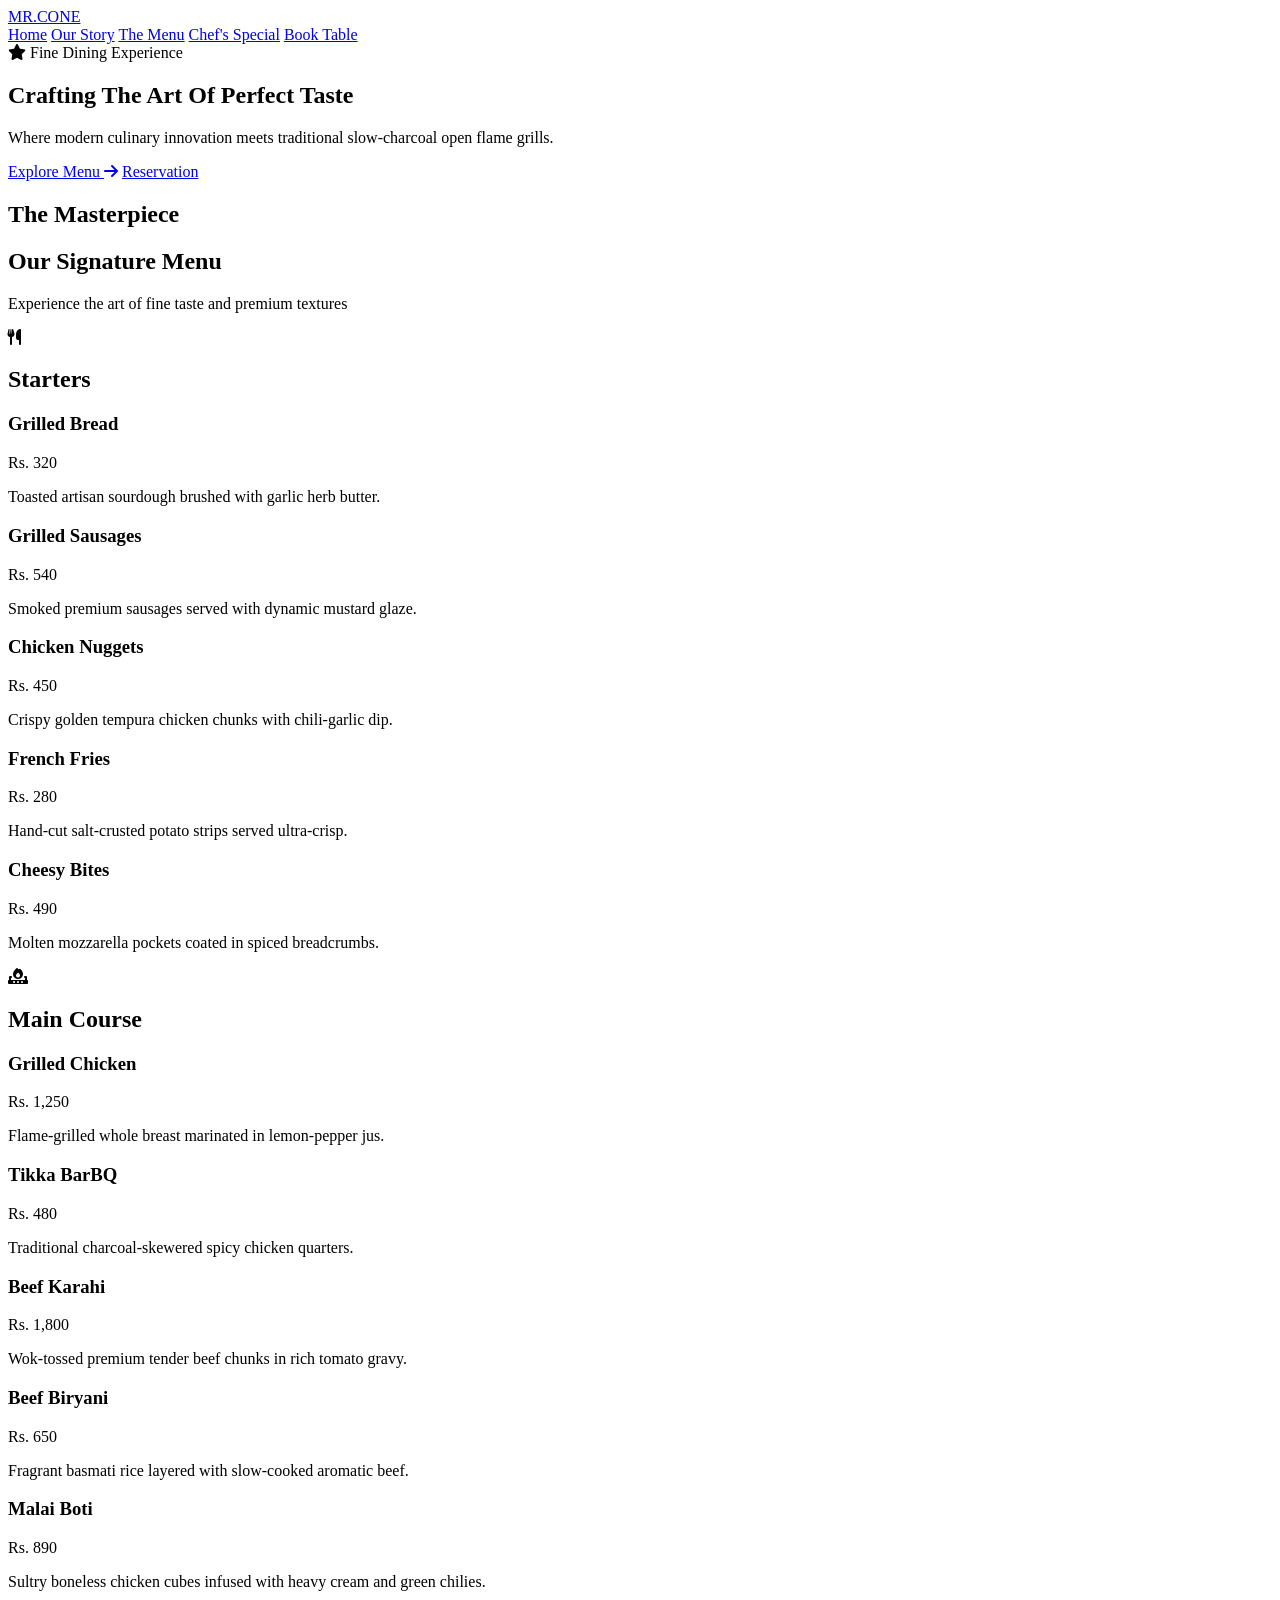
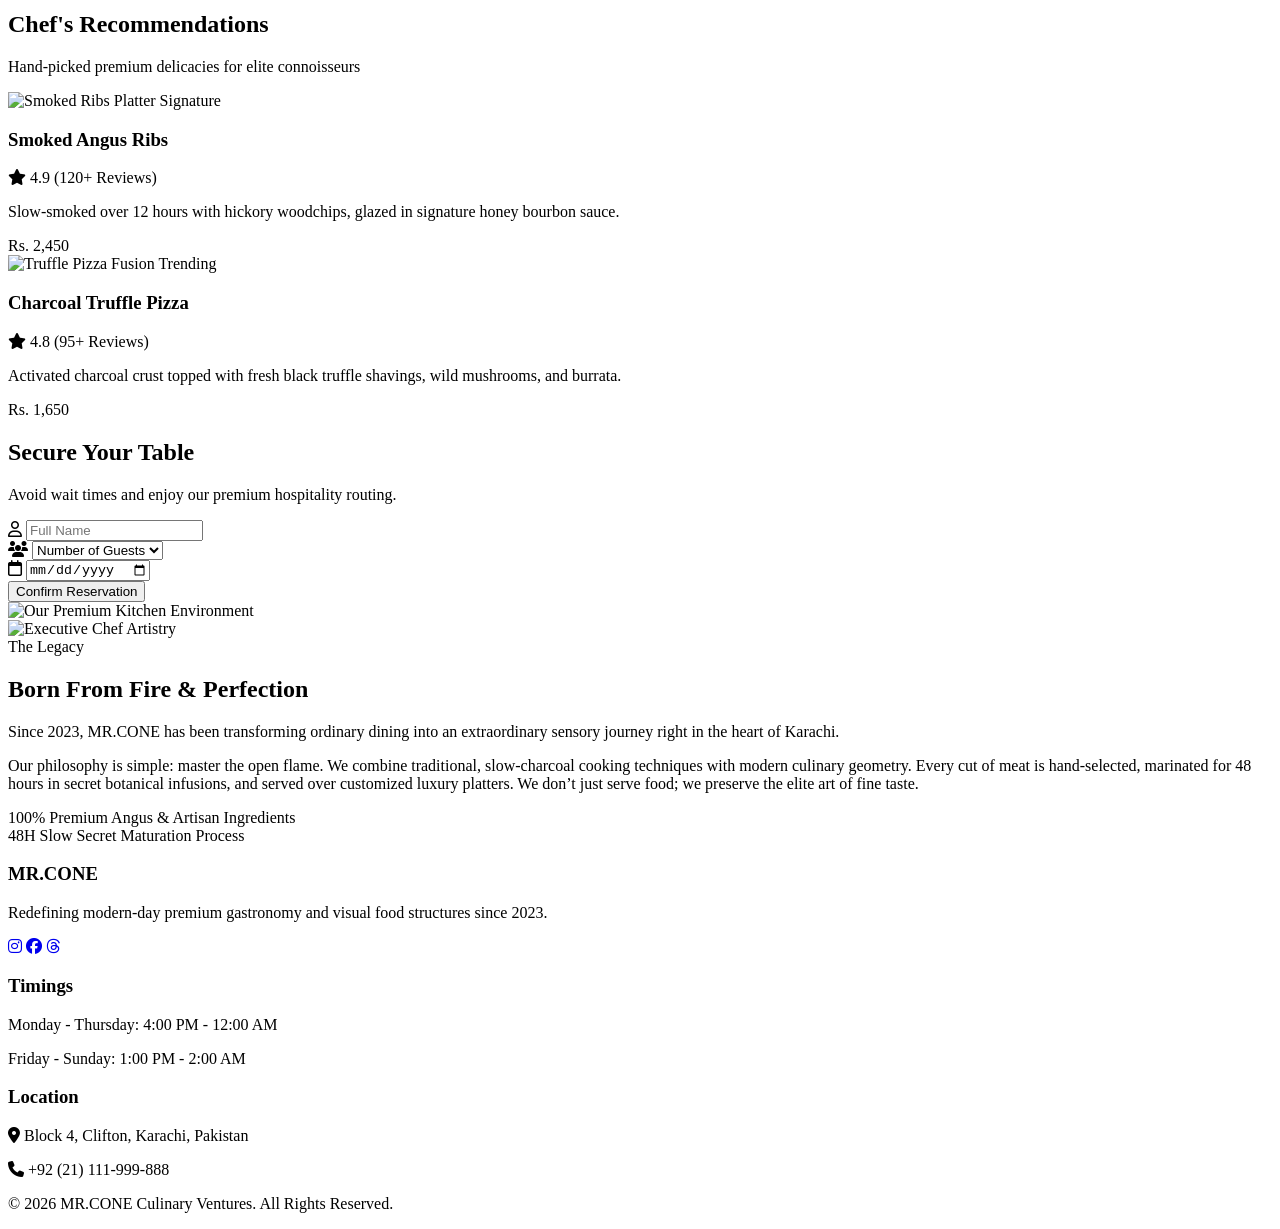
==== index.html @ 3ef862fd "necessary changings" ====
<!DOCTYPE html>
<html lang="en">
<head>
    <meta charset="UTF-8">
    <meta name="viewport" content="width=device-width, initial-scale=1.0">
    <title>MR.CONE | Luxury Culinary Experience</title>

    <link rel="preconnect" href="https://fonts.googleapis.com">
    <link rel="preconnect" href="https://fonts.gstatic.com" crossorigin>
    <link href="https://fonts.googleapis.com/css2?family=Cinzel:wght@400;600;700;900&family=Poppins:wght@300;400;500;600;700&display=swap" rel="stylesheet">
    
    <link rel="stylesheet" href="https://cdnjs.cloudflare.com/ajax/libs/font-awesome/6.5.1/css/all.min.css">

    <link rel="stylesheet" href="menu.css">
</head>
<body>

    <div class="blur-glow glow-1"></div>
    <div class="blur-glow glow-2"></div>
    <div class="blur-glow glow-3"></div>

    <header class="main-navbar">
        <div class="nav-container">
            <a href="#" class="nav-logo">MR.CONE</a>
            <nav class="nav-links">
                <a href="#hero">Home</a>
                <a href="#about">Our Story</a>
                <a href="#menu-section">The Menu</a>
                <a href="#specials">Chef's Special</a>
                <a href="#reserve" class="nav-cta-btn">Book Table</a>
            </nav>
        </div>
    </header>

    <section id="hero" class="hero-section">
        <div class="hero-overlay"></div>
        <div class="hero-content">
            <span class="hero-badge"><i class="fa-solid fa-star"></i> Fine Dining Experience</span>
            <h1>Crafting The Art Of Perfect Taste</h1>
            <p>Where modern culinary innovation meets traditional slow-charcoal open flame grills.</p>
            <div class="hero-action-group">
                <a href="#menu-section" class="btn-primary">Explore Menu <i class="fa-solid fa-arrow-right"></i></a>
                <a href="#reserve" class="btn-secondary">Reservation</a>
            </div>
        </div>
    </section>

    <div id="menu-section" class="menu-wrapper">
        <header class="menu-header">
            <div class="brand-logo">
                <h2>The Masterpiece</h2>
                <div class="neon-line"></div>
            </div>
            <h2>Our Signature Menu</h2>
            <p class="subtitle">Experience the art of fine taste and premium textures</p>
        </header>

        <main id="menubar">
            <section class="menu-category section-starter">
                <div class="category-title-wrapper">
                    <span class="decor-icon"><i class="fa-solid fa-utensils"></i></span>
                    <h2>Starters</h2>
                </div>
                
                <div class="items-grid">
                    <div class="menu-item">
                        <div class="item-header">
                            <h3>Grilled Bread</h3>
                            <span class="price">Rs. 320</span>
                        </div>
                        <p class="description">Toasted artisan sourdough brushed with garlic herb butter.</p>
                    </div>
                    <div class="menu-item">
                        <div class="item-header">
                            <h3>Grilled Sausages</h3>
                            <span class="price">Rs. 540</span>
                        </div>
                        <p class="description">Smoked premium sausages served with dynamic mustard glaze.</p>
                    </div>
                    <div class="menu-item">
                        <div class="item-header">
                            <h3>Chicken Nuggets</h3>
                            <span class="price">Rs. 450</span>
                        </div>
                        <p class="description">Crispy golden tempura chicken chunks with chili-garlic dip.</p>
                    </div>
                    <div class="menu-item">
                        <div class="item-header">
                            <h3>French Fries</h3>
                            <span class="price">Rs. 280</span>
                        </div>
                        <p class="description">Hand-cut salt-crusted potato strips served ultra-crisp.</p>
                    </div>
                    <div class="menu-item">
                        <div class="item-header">
                            <h3>Cheesy Bites</h3>
                            <span class="price">Rs. 490</span>
                        </div>
                        <p class="description">Molten mozzarella pockets coated in spiced breadcrumbs.</p>
                    </div>
                </div>
            </section> 

            <section class="menu-category section-main">
                <div class="category-title-wrapper">
                    <span class="decor-icon"><i class="fa-solid fa-fire-burner"></i></span>
                    <h2>Main Course</h2>
                </div>
                
                <div class="items-grid">
                    <div class="menu-item">
                        <div class="item-header">
                            <h3>Grilled Chicken</h3>
                            <span class="price">Rs. 1,250</span>
                        </div>
                        <p class="description">Flame-grilled whole breast marinated in lemon-pepper jus.</p>
                    </div>
                    <div class="menu-item">
                        <div class="item-header">
                            <h3>Tikka BarBQ</h3>
                            <span class="price">Rs. 480</span>
                        </div>
                        <p class="description">Traditional charcoal-skewered spicy chicken quarters.</p>
                    </div>
                    <div class="menu-item">
                        <div class="item-header">
                            <h3>Beef Karahi</h3>
                            <span class="price">Rs. 1,800</span>
                        </div>
                        <p class="description">Wok-tossed premium tender beef chunks in rich tomato gravy.</p>
                    </div>
                    <div class="menu-item">
                        <div class="item-header">
                            <h3>Beef Biryani</h3>
                            <span class="price">Rs. 650</span>
                        </div>
                        <p class="description">Fragrant basmati rice layered with slow-cooked aromatic beef.</p>
                    </div>
                    <div class="menu-item">
                        <div class="item-header">
                            <h3>Malai Boti</h3>
                            <span class="price">Rs. 890</span>
                        </div>
                        <p class="description">Sultry boneless chicken cubes infused with heavy cream and green chilies.</p>
                    </div>
                </div>
            </section>
        </main>
    </div>

    <section id="specials" class="specials-container">
        <div class="section-title-block">
            <h2>Chef's Recommendations</h2>
            <p>Hand-picked premium delicacies for elite connoisseurs</p>
        </div>

        <div class="specials-grid">
            <div class="special-card">
                <div class="special-img-wrapper">
                    <img src="https://images.unsplash.com/photo-1544025162-d76694265947?q=80&w=600&auto=format&fit=crop" alt="Smoked Ribs Platter">
                    <span class="card-tag">Signature</span>
                </div>
                <div class="special-info">
                    <h3>Smoked Angus Ribs</h3>
                    <div class="rating"><i class="fa-solid fa-star"></i> 4.9 (120+ Reviews)</div>
                    <p>Slow-smoked over 12 hours with hickory woodchips, glazed in signature honey bourbon sauce.</p>
                    <span class="special-price">Rs. 2,450</span>
                </div>
            </div>
            <div class="special-card">
                <div class="special-img-wrapper">
                    <img src="https://images.unsplash.com/photo-1565299624946-b28f40a0ae38?q=80&w=600&auto=format&fit=crop" alt="Truffle Pizza Fusion">
                    <span class="card-tag">Trending</span>
                </div>
                <div class="special-info">
                    <h3>Charcoal Truffle Pizza</h3>
                    <div class="rating"><i class="fa-solid fa-star"></i> 4.8 (95+ Reviews)</div>
                    <p>Activated charcoal crust topped with fresh black truffle shavings, wild mushrooms, and burrata.</p>
                    <span class="special-price">Rs. 1,650</span>
                </div>
            </div>
        </div>
    </section>

    <section id="reserve" class="reservation-section">
        <div class="reservation-box">
            <h2>Secure Your Table</h2>
            <p>Avoid wait times and enjoy our premium hospitality routing.</p>
            
            <form class="reserve-form" onsubmit="event.preventDefault();">
                <div class="input-group">
                    <i class="fa-regular fa-user"></i>
                    <input type="text" placeholder="Full Name" required>
                </div>
                <div class="input-group">
                    <i class="fa-solid fa-users"></i>
                    <select required>
                        <option value="" disabled selected>Number of Guests</option>
                        <option value="2">2 Persons</option>
                        <option value="4">4 Persons</option>
                        <option value="6">6+ Persons</option>
                    </select>
                </div>
                <div class="input-group">
                    <i class="fa-regular fa-calendar"></i>
                    <input type="date" required>
                </div>
                <button type="submit" class="btn-submit">Confirm Reservation</button>
            </form>
        </div>
    </section>

    <section id="about" class="about-story-section">
        <div class="story-container">
            <div class="story-visual-layer">
                <div class="image-box box-primary">
                    <img src="https://images.unsplash.com/photo-1555396273-367ea4eb4db5?q=80&w=600&auto=format&fit=crop" alt="Our Premium Kitchen Environment">
                </div>
                <div class="image-box box-secondary">
                    <img src="https://images.unsplash.com/photo-1577219491135-ce391730fb2c?q=80&w=500&auto=format&fit=crop" alt="Executive Chef Artistry">
                </div>
            </div>
            
            <div class="story-content-layer">
                <span class="story-badge">The Legacy</span>
                <h2>Born From Fire & Perfection</h2>
                <div class="accent-gold-line"></div>
                <p class="lead-text">Since 2023, MR.CONE has been transforming ordinary dining into an extraordinary sensory journey right in the heart of Karachi.</p>
                <p class="body-text">Our philosophy is simple: master the open flame. We combine traditional, slow-charcoal cooking techniques with modern culinary geometry. Every cut of meat is hand-selected, marinated for 48 hours in secret botanical infusions, and served over customized luxury platters. We don’t just serve food; we preserve the elite art of fine taste.</p>
                
                <div class="story-features">
                    <div class="feat-item">
                        <span class="feat-number">100%</span>
                        <span class="feat-label">Premium Angus & Artisan Ingredients</span>
                    </div>
                    <div class="feat-item">
                        <span class="feat-number">48H</span>
                        <span class="feat-label">Slow Secret Maturation Process</span>
                    </div>
                </div>
            </div>
        </div>
    </section>

    <footer class="restaurant-footer">
        <div class="footer-columns">
            <div class="footer-info">
                <h3>MR.CONE</h3>
                <p>Redefining modern-day premium gastronomy and visual food structures since 2023.</p>
                <div class="social-icons">
                    <a href="#"><i class="fa-brands fa-instagram"></i></a>
                    <a href="#"><i class="fa-brands fa-facebook"></i></a>
                    <a href="#"><i class="fa-brands fa-threads"></i></a>
                </div>
            </div>
            <div class="footer-hours">
                <h3>Timings</h3>
                <p>Monday - Thursday: 4:00 PM - 12:00 AM</p>
                <p>Friday - Sunday: 1:00 PM - 2:00 AM</p>
            </div>
            <div class="footer-contact">
                <h3>Location</h3>
                <p><i class="fa-solid fa-location-dot"></i> Block 4, Clifton, Karachi, Pakistan</p>
                <p><i class="fa-solid fa-phone"></i> +92 (21) 111-999-888</p>
            </div>
        </div>
        <div class="footer-bottom-line">
            <p>&copy; 2026 MR.CONE Culinary Ventures. All Rights Reserved.</p>
        </div>
    </footer>

</body>
</html>
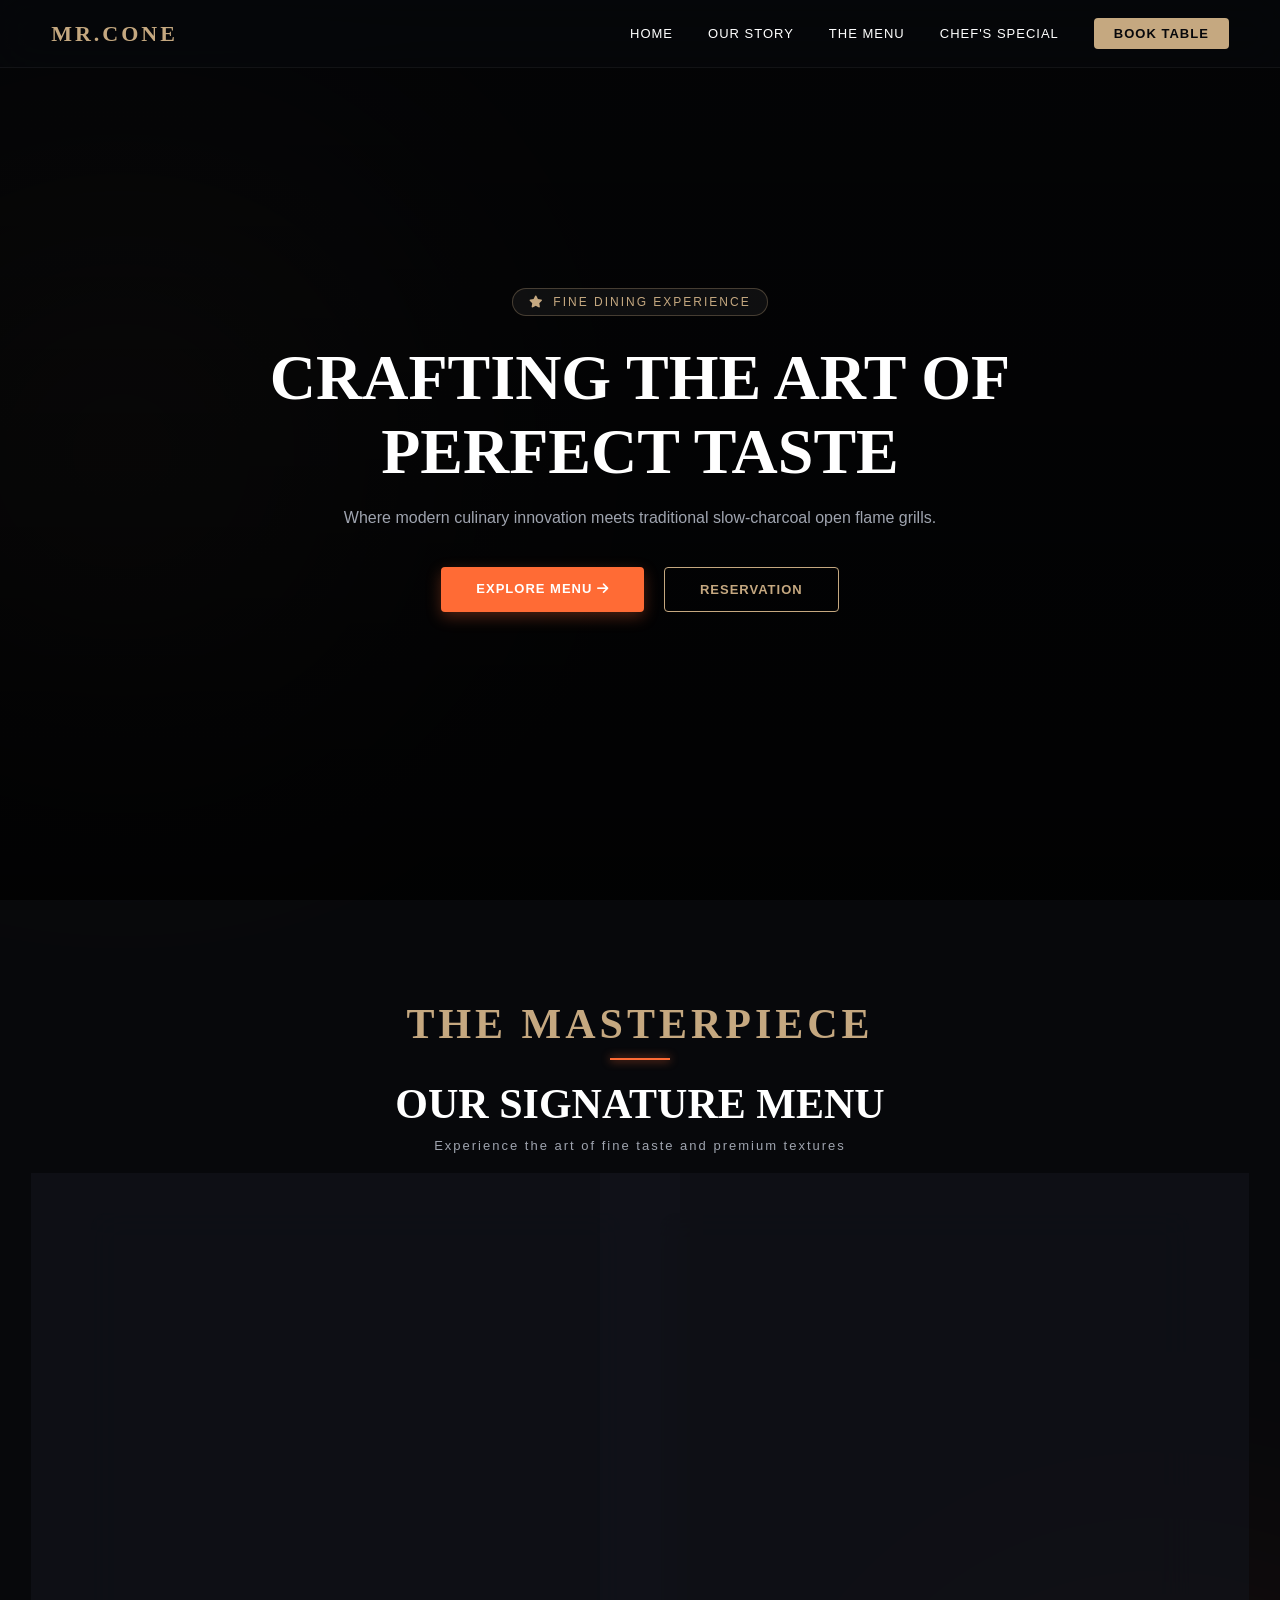
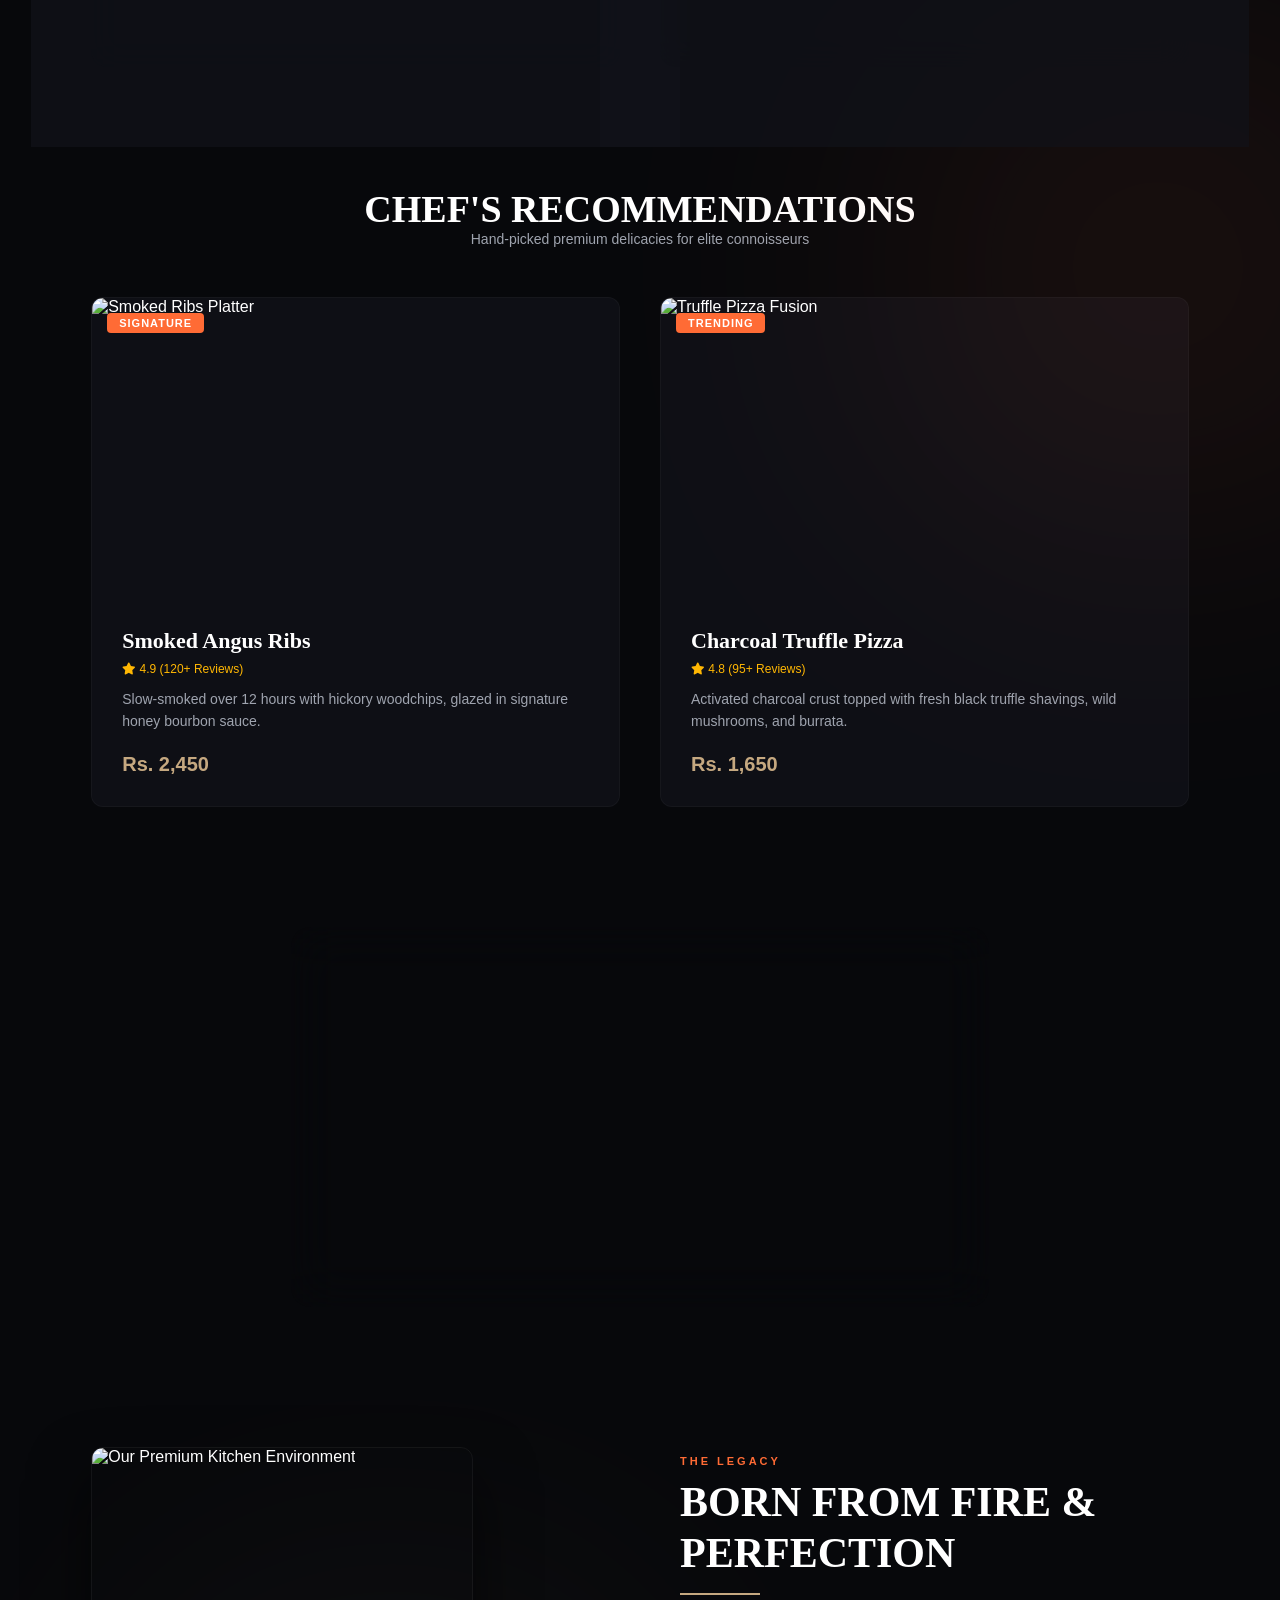
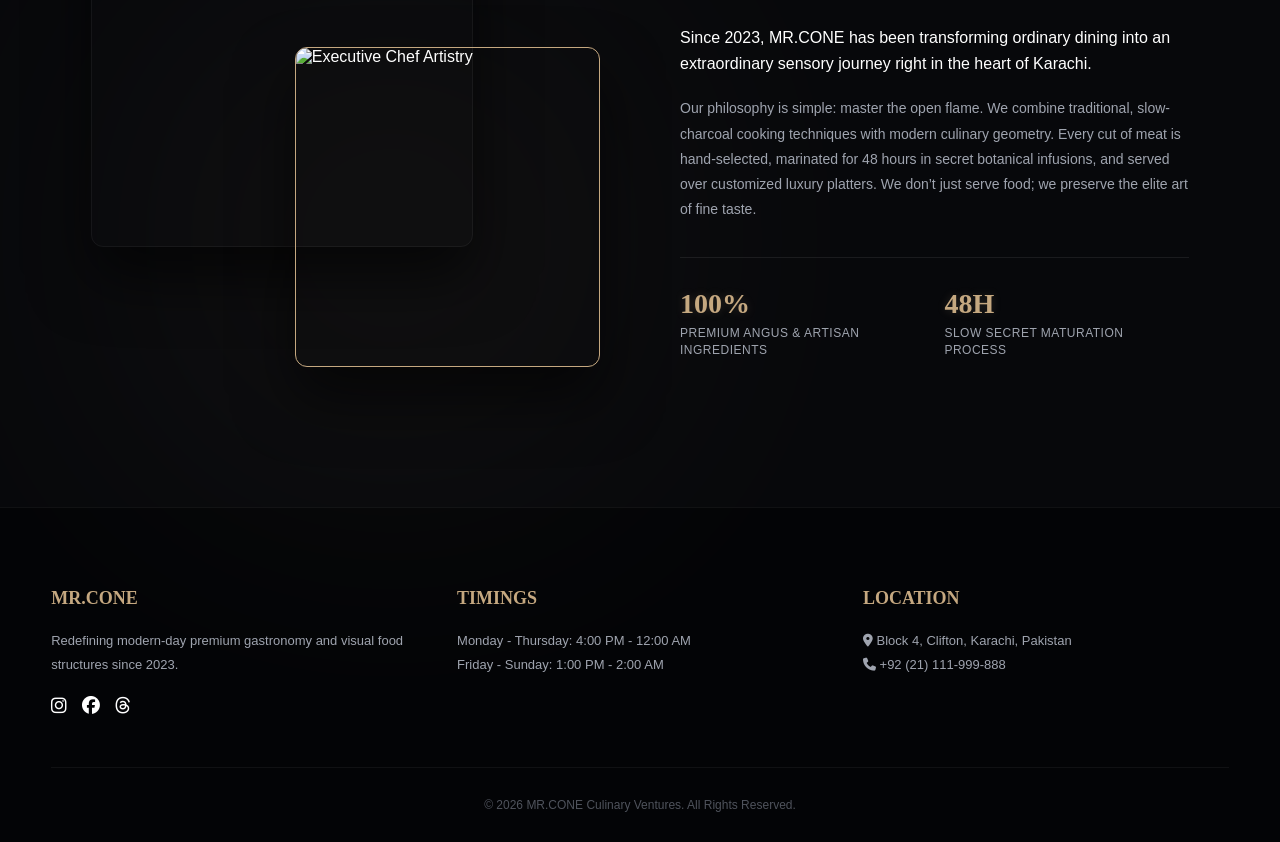
==== commit 018ed378: "change file name" ====
--- a/index.html
+++ b/index.html
@@ -11,7 +11,7 @@
     
     <link rel="stylesheet" href="https://cdnjs.cloudflare.com/ajax/libs/font-awesome/6.5.1/css/all.min.css">
 
-    <link rel="stylesheet" href="menu.css">
+    <link rel="stylesheet" href="style.css">
 </head>
 <body>
 
--- a/style.css
+++ b/style.css
@@ -0,0 +1,793 @@
+/* ==========================================
+   1. PROJECT ENGINE VARIABLES & TYPOGRAPHY
+   ========================================== */
+:root {
+  --dark-bg: #07080b;
+  --card-glass: rgba(18, 19, 26, 0.7);
+  --gold-glow: #c5a880;
+  --neon-orange: #ff6b35;
+  --text-white: #ffffff;
+  --text-muted: #9fa4af;
+  --font-display: "Cinzel", serif;
+  --font-sans: "Poppins", sans-serif;
+  --smooth-bezier: cubic-bezier(0.25, 1, 0.5, 1);
+}
+
+html {
+  scroll-behavior: smooth;
+}
+
+* {
+  box-sizing: border-box;
+  margin: 0;
+  padding: 0;
+}
+
+body {
+  background-color: var(--dark-bg);
+  color: var(--text-white);
+  font-family: var(--font-sans);
+  overflow-x: hidden;
+  position: relative;
+}
+
+/* Background Atmospheric Lights */
+.blur-glow {
+  position: absolute;
+  border-radius: 50%;
+  filter: blur(150px);
+  opacity: 0.1;
+  z-index: 0;
+  pointer-events: none;
+}
+.glow-1 {
+  width: 500px;
+  height: 500px;
+  background-color: var(--gold-glow);
+  top: 5%;
+  left: -10%;
+}
+.glow-2 {
+  width: 500px;
+  height: 500px;
+  background-color: var(--neon-orange);
+  top: 40%;
+  right: -10%;
+}
+.glow-3 {
+  width: 400px;
+  height: 400px;
+  background-color: var(--gold-glow);
+  bottom: 10%;
+  left: 15%;
+}
+
+/* ==========================================
+   2. FIXED GLASSMORPHIC TOP HEADER NAVIGATION
+   ========================================== */
+.main-navbar {
+  position: fixed;
+  top: 0;
+  left: 0;
+  width: 100%;
+  background: rgba(7, 8, 11, 0.8);
+  backdrop-filter: blur(20px);
+  -webkit-backdrop-filter: blur(20px);
+  border-bottom: 1px solid rgba(255, 255, 255, 0.05);
+  z-index: 2000;
+}
+
+.nav-container {
+  max-width: 1300px;
+  margin: 0 auto;
+  padding: 18px 4%;
+  display: flex;
+  justify-content: space-between;
+  align-items: center;
+}
+
+.nav-logo {
+  font-family: var(--font-display);
+  font-size: 22px;
+  font-weight: 900;
+  color: var(--gold-glow);
+  text-decoration: none;
+  letter-spacing: 3px;
+}
+
+.nav-links {
+  display: flex;
+  align-items: center;
+  gap: 35px;
+}
+
+.nav-links a {
+  color: var(--text-white);
+  text-decoration: none;
+  font-size: 13px;
+  font-weight: 500;
+  text-transform: uppercase;
+  letter-spacing: 1px;
+  transition: var(--transition-smooth);
+}
+
+.nav-links a:hover {
+  color: var(--gold-glow);
+}
+
+.nav-cta-btn {
+  background-color: var(--gold-glow);
+  color: var(--dark-bg) !important;
+  padding: 8px 20px;
+  border-radius: 4px;
+  font-weight: 600 !important;
+  transition: all 0.3s ease;
+}
+
+.nav-cta-btn:hover {
+  background-color: var(--neon-orange);
+  box-shadow: 0 0 15px rgba(255, 107, 53, 0.4);
+}
+
+/* ==========================================
+   3. HERO LANDING CANVAS BANNER
+   ========================================== */
+.hero-section {
+  height: 100vh;
+  width: 100%;
+  background-image:
+    linear-gradient(rgba(0, 0, 0, 0.5), rgba(0, 0, 0, 0.8)),
+    url("https://images.unsplash.com/photo-1514933651103-005eec06c04b?q=80&w=1600&auto=format&fit=crop");
+  background-size: cover;
+  background-position: center;
+  display: flex;
+  align-items: center;
+  justify-content: center;
+  text-align: center;
+  padding: 0 4%;
+  position: relative;
+}
+
+.hero-content {
+  max-width: 800px;
+  z-index: 10;
+}
+
+.hero-badge {
+  display: inline-flex;
+  align-items: center;
+  gap: 8px;
+  background-color: rgba(255, 255, 255, 0.05);
+  border: 1px solid rgba(197, 168, 128, 0.3);
+  padding: 6px 16px;
+  border-radius: 50px;
+  font-size: 12px;
+  text-transform: uppercase;
+  letter-spacing: 2px;
+  color: var(--gold-glow);
+  margin-bottom: 25px;
+}
+
+.hero-content h1 {
+  font-family: var(--font-display);
+  font-size: 64px;
+  line-height: 1.15;
+  margin-bottom: 20px;
+  text-transform: uppercase;
+}
+
+.hero-content p {
+  font-size: 16px;
+  color: var(--text-muted);
+  margin-bottom: 40px;
+  font-weight: 300;
+}
+
+.hero-action-group {
+  display: flex;
+  justify-content: center;
+  gap: 20px;
+}
+
+.btn-primary,
+.btn-secondary {
+  padding: 14px 35px;
+  font-size: 13px;
+  font-weight: 600;
+  text-transform: uppercase;
+  text-decoration: none;
+  letter-spacing: 1px;
+  border-radius: 4px;
+  transition: all 0.3s var(--smooth-bezier);
+}
+
+.btn-primary {
+  background-color: var(--neon-orange);
+  color: var(--text-white);
+  box-shadow: 0 5px 15px rgba(255, 107, 53, 0.3);
+}
+
+.btn-primary:hover {
+  transform: translateY(-3px);
+  box-shadow: 0 8px 25px rgba(255, 107, 53, 0.5);
+}
+
+.btn-secondary {
+  border: 1px solid var(--gold-glow);
+  color: var(--gold-glow);
+}
+
+.btn-secondary:hover {
+  background-color: var(--gold-glow);
+  color: var(--dark-bg);
+}
+
+/* ==========================================
+   4. CORE THEME MENU SECTION REFACTOR
+   ========================================== */
+.menu-wrapper {
+  max-width: 1200px;
+  margin: 100px auto;
+  padding: 0 4%;
+}
+
+.menu-header {
+  text-align: center;
+  margin-bottom: 60px;
+}
+
+.brand-logo h2 {
+  font-family: var(--font-display);
+  font-size: 18px;
+  letter-spacing: 4px;
+  color: var(--gold-glow);
+}
+
+.neon-line {
+  width: 60px;
+  height: 2px;
+  background-color: var(--neon-orange);
+  margin: 8px auto 20px;
+  box-shadow: 0 0 10px var(--neon-orange);
+}
+
+.menu-header h2 {
+  font-family: var(--font-display);
+  font-size: 42px;
+  margin-bottom: 10px;
+  text-transform: uppercase;
+}
+
+.menu-header .subtitle {
+  font-size: 13px;
+  color: var(--text-muted);
+  letter-spacing: 2px;
+}
+
+#menubar {
+  display: grid;
+  grid-template-columns: repeat(auto-fit, minmax(480px, 1fr));
+  gap: 40px;
+}
+
+.menu-category {
+  background: var(--card-glass);
+  backdrop-filter: blur(16px);
+  -webkit-backdrop-filter: blur(16px);
+  border: 1px solid rgba(255, 255, 255, 0.03);
+  border-radius: 16px;
+  padding: 40px;
+  box-shadow: 0 20px 40px rgba(0, 0, 0, 0.3);
+}
+
+.category-title-wrapper {
+  display: flex;
+  align-items: center;
+  gap: 15px;
+  border-bottom: 1px solid rgba(255, 255, 255, 0.08);
+  padding-bottom: 15px;
+  margin-bottom: 30px;
+}
+
+.decor-icon {
+  color: var(--neon-orange);
+  font-size: 18px;
+}
+
+.category-title-wrapper h2 {
+  font-family: var(--font-display);
+  font-size: 22px;
+  text-transform: uppercase;
+}
+
+.items-grid {
+  display: flex;
+  flex-direction: column;
+  gap: 25px;
+}
+
+.menu-item {
+  position: relative;
+}
+
+.item-header {
+  display: flex;
+  justify-content: space-between;
+  align-items: baseline;
+}
+
+.menu-item h3 {
+  font-size: 17px;
+  font-weight: 500;
+  transition: color 0.3s;
+}
+
+.menu-item:hover h3 {
+  color: var(--gold-glow);
+}
+
+.item-header .price {
+  font-size: 15px;
+  font-weight: 600;
+  color: var(--gold-glow);
+  background-color: rgba(197, 168, 128, 0.08);
+  padding: 2px 12px;
+  border-radius: 30px;
+  transition: all 0.3s;
+}
+
+.menu-item:hover .price {
+  background-color: var(--neon-orange);
+  color: var(--text-white);
+}
+
+.menu-item .description {
+  font-size: 13px;
+  color: var(--text-muted);
+  margin-top: 4px;
+  font-weight: 300;
+}
+
+/* ==========================================
+   5. CHEF'S RECOMMENDATIONS (CARDS GRID)
+   ========================================== */
+.specials-container {
+  max-width: 1200px;
+  margin: 120px auto;
+  padding: 0 4%;
+}
+
+.section-title-block {
+  text-align: center;
+  margin-bottom: 50px;
+}
+
+.section-title-block h2 {
+  font-family: var(--font-display);
+  font-size: 38px;
+  text-transform: uppercase;
+}
+
+.section-title-block p {
+  color: var(--text-muted);
+  font-size: 14px;
+}
+
+.specials-grid {
+  display: grid;
+  grid-template-columns: repeat(auto-fit, minmax(450px, 1fr));
+  gap: 40px;
+}
+
+.special-card {
+  background-color: var(--card-glass);
+  border-radius: 12px;
+  overflow: hidden;
+  border: 1px solid rgba(255, 255, 255, 0.03);
+  transition: all 0.4s var(--smooth-bezier);
+}
+
+.special-card:hover {
+  transform: translateY(-8px);
+  box-shadow: 0 20px 40px rgba(0, 0, 0, 0.5);
+  border-color: rgba(197, 168, 128, 0.2);
+}
+
+.special-img-wrapper {
+  height: 300px;
+  width: 100%;
+  position: relative;
+  overflow: hidden;
+}
+
+.special-img-wrapper img {
+  width: 100%;
+  height: 100%;
+  object-fit: cover;
+  transition: transform 0.5s;
+}
+
+.special-card:hover .special-img-wrapper img {
+  transform: scale(1.06);
+}
+
+.card-tag {
+  position: absolute;
+  top: 15px;
+  left: 15px;
+  background-color: var(--neon-orange);
+  padding: 4px 12px;
+  border-radius: 4px;
+  font-size: 11px;
+  font-weight: 600;
+  text-transform: uppercase;
+  letter-spacing: 1px;
+}
+
+.special-info {
+  padding: 30px;
+}
+
+.special-info h3 {
+  font-family: var(--font-display);
+  font-size: 22px;
+  margin-bottom: 8px;
+}
+
+.rating {
+  font-size: 12px;
+  color: #ffb703;
+  margin-bottom: 12px;
+}
+
+.special-info p {
+  font-size: 14px;
+  color: var(--text-muted);
+  line-height: 1.6;
+  margin-bottom: 20px;
+}
+
+.special-price {
+  font-size: 20px;
+  font-weight: 700;
+  color: var(--gold-glow);
+}
+
+/* ==========================================
+   6. GLASSMORPHIC RESERVATION MODULE
+   ========================================== */
+.reservation-section {
+  max-width: 800px;
+  margin: 100px auto;
+  padding: 0 4%;
+}
+
+.reservation-box {
+  background: linear-gradient(
+    135deg,
+    rgba(255, 255, 255, 0.03),
+    rgba(255, 255, 255, 0.01)
+  );
+  backdrop-filter: blur(25px);
+  -webkit-backdrop-filter: blur(25px);
+  border: 1px solid rgba(255, 255, 255, 0.05);
+  padding: 50px;
+  border-radius: 20px;
+  text-align: center;
+}
+
+.reservation-box h2 {
+  font-family: var(--font-display);
+  font-size: 32px;
+  margin-bottom: 10px;
+  text-transform: uppercase;
+}
+
+.reservation-box p {
+  color: var(--text-muted);
+  font-size: 14px;
+  margin-bottom: 35px;
+}
+
+.reserve-form {
+  display: grid;
+  grid-template-columns: repeat(auto-fit, minmax(200px, 1fr));
+  gap: 20px;
+}
+
+.input-group {
+  position: relative;
+  display: flex;
+  align-items: center;
+}
+
+.input-group i {
+  position: absolute;
+  left: 15px;
+  color: var(--gold-glow);
+  font-size: 14px;
+}
+
+.input-group input,
+.input-group select {
+  width: 100%;
+  padding: 14px 15px 14px 45px;
+  background-color: rgba(0, 0, 0, 0.4);
+  border: 1px solid rgba(255, 255, 255, 0.1);
+  border-radius: 6px;
+  color: white;
+  font-family: var(--font-sans);
+  outline: none;
+  transition: all 0.3s;
+}
+
+.input-group input:focus,
+.input-group select:focus {
+  border-color: var(--neon-orange);
+  box-shadow: 0 0 10px rgba(255, 107, 53, 0.2);
+}
+
+.btn-submit {
+  grid-column: 1 / -1;
+  background-color: var(--gold-glow);
+  color: var(--dark-bg);
+  border: none;
+  padding: 15px;
+  font-size: 14px;
+  font-weight: 600;
+  text-transform: uppercase;
+  letter-spacing: 1px;
+  border-radius: 6px;
+  cursor: pointer;
+  transition: all 0.3s;
+}
+
+.btn-submit:hover {
+  background-color: var(--neon-orange);
+  color: white;
+  box-shadow: 0 5px 15px rgba(255, 107, 53, 0.4);
+}
+
+/* ==========================================
+   3.5 OUR STORY SECTION (INTERLOCKING LAYOUT)
+   ========================================== */
+.about-story-section {
+  max-width: 1200px;
+  margin: 140px auto;
+  padding: 0 4%;
+  position: relative;
+  z-index: 5;
+}
+
+.story-container {
+  display: grid;
+  grid-template-columns: 1fr 1fr;
+  gap: 80px;
+  align-items: center;
+}
+
+/* Overlapping Visual Layer Architecture */
+.story-visual-layer {
+  position: relative;
+  height: 520px;
+}
+
+.image-box {
+  position: absolute;
+  border-radius: 12px;
+  overflow: hidden;
+  box-shadow: 0 30px 60px rgba(0, 0, 0, 0.6);
+  border: 1px solid rgba(255, 255, 255, 0.05);
+  transition: transform 0.4s ease;
+}
+
+.image-box img {
+  width: 100%;
+  height: 100%;
+  object-fit: cover;
+}
+
+.box-primary {
+  width: 75%;
+  height: 400px;
+  top: 0;
+  left: 0;
+  z-index: 2;
+}
+
+.box-secondary {
+  width: 60%;
+  height: 320px;
+  bottom: 0;
+  right: 0;
+  z-index: 3;
+  border-color: var(--gold-glow);
+}
+
+.story-visual-layer:hover .box-primary {
+  transform: translate(-10px, -10px) scale(1.02);
+}
+
+.story-visual-layer:hover .box-secondary {
+  transform: translate(10px, 10px) scale(1.02);
+}
+
+/* Content Text Typography Layer */
+.story-content-layer {
+  display: flex;
+  flex-direction: column;
+  justify-content: center;
+}
+
+.story-badge {
+  font-size: 11px;
+  text-transform: uppercase;
+  letter-spacing: 3px;
+  color: var(--neon-orange);
+  font-weight: 600;
+  margin-bottom: 10px;
+}
+
+.story-content-layer h2 {
+  font-family: var(--font-display);
+  font-size: 42px;
+  text-transform: uppercase;
+  line-height: 1.2;
+  margin-bottom: 15px;
+}
+
+.accent-gold-line {
+  width: 80px;
+  height: 2px;
+  background-color: var(--gold-glow);
+  margin-bottom: 30px;
+}
+
+.lead-text {
+  font-size: 16px;
+  color: var(--text-white);
+  line-height: 1.6;
+  margin-bottom: 20px;
+  font-weight: 500;
+}
+
+.body-text {
+  font-size: 14px;
+  color: var(--text-muted);
+  line-height: 1.8;
+  margin-bottom: 35px;
+  font-weight: 300;
+}
+
+/* Premium Metrics Grid Inside Story */
+.story-features {
+  display: grid;
+  grid-template-columns: 1fr 1fr;
+  gap: 20px;
+  border-top: 1px solid rgba(255, 255, 255, 0.08);
+  padding-top: 30px;
+}
+
+.feat-item {
+  display: flex;
+  flex-direction: column;
+  gap: 5px;
+}
+
+.feat-number {
+  font-family: var(--font-display);
+  font-size: 28px;
+  font-weight: 700;
+  color: var(--gold-glow);
+  text-shadow: 0 0 10px rgba(197, 168, 128, 0.2);
+}
+
+.feat-label {
+  font-size: 12px;
+  color: var(--text-muted);
+  text-transform: uppercase;
+  letter-spacing: 0.5px;
+  line-height: 1.4;
+}
+
+/* Responsive Overrides for Story Block */
+@media (max-width: 992px) {
+  .story-container {
+    grid-template-columns: 1fr;
+    gap: 50px;
+  }
+  .story-visual-layer {
+    height: 400px;
+    max-width: 550px;
+    margin: 0 auto;
+    width: 100%;
+  }
+  .box-primary {
+    height: 320px;
+  }
+  .box-secondary {
+    height: 240px;
+  }
+  .story-content-layer {
+    text-align: center;
+    align-items: center;
+  }
+}
+
+/* ==========================================
+   7. BRAND SYSTEM FOOTER MAP
+   ========================================== */
+.restaurant-footer {
+  background-color: #030406;
+  border-top: 1px solid rgba(255, 255, 255, 0.05);
+  padding: 80px 4% 30px;
+  margin-top: 120px;
+}
+
+.footer-columns {
+  max-width: 1200px;
+  margin: 0 auto;
+  display: grid;
+  grid-template-columns: repeat(auto-fit, minmax(250px, 1fr));
+  gap: 40px;
+  margin-bottom: 50px;
+}
+
+.footer-columns h3 {
+  font-family: var(--font-display);
+  font-size: 18px;
+  color: var(--gold-glow);
+  margin-bottom: 20px;
+  text-transform: uppercase;
+}
+
+.footer-info p,
+.footer-hours p,
+.footer-contact p {
+  font-size: 13px;
+  color: var(--text-muted);
+  line-height: 1.8;
+}
+
+.social-icons {
+  display: flex;
+  gap: 15px;
+  margin-top: 20px;
+}
+
+.social-icons a {
+  color: var(--text-white);
+  font-size: 18px;
+  transition: color 0.3s;
+}
+
+.social-icons a:hover {
+  color: var(--neon-orange);
+}
+
+.footer-bottom-line {
+  text-align: center;
+  border-top: 1px solid rgba(255, 255, 255, 0.05);
+  padding-top: 30px;
+  font-size: 12px;
+  color: #4f535c;
+}
+
+/* ==========================================
+   8. MEDIA QUERIES
+   ========================================== */
+@media (max-width: 768px) {
+  .nav-links {
+    display: none;
+  } /* Ideal for hamburger icon addition */
+  .hero-content h1 {
+    font-size: 40px;
+  }
+  #menubar,
+  .specials-grid {
+    grid-template-columns: 1fr;
+  }
+  .special-card {
+    max-width: 100%;
+  }
+}
